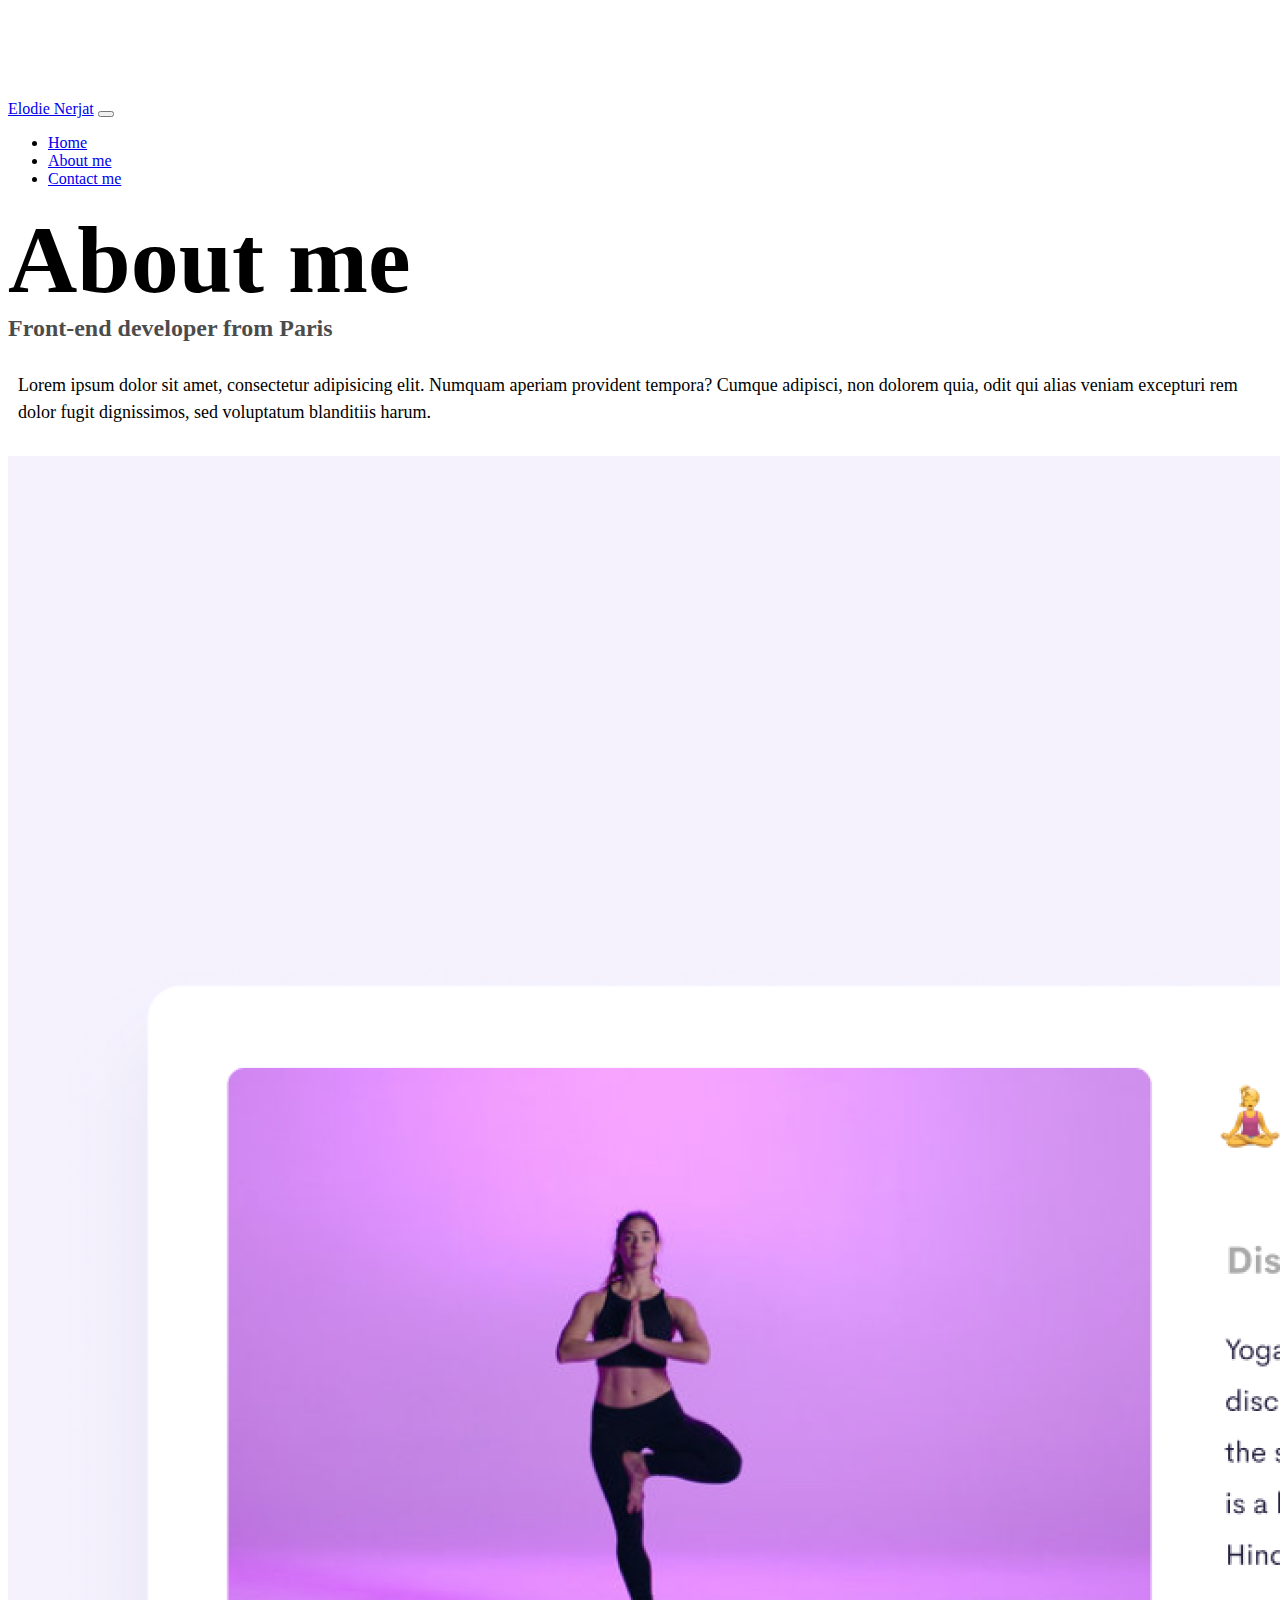
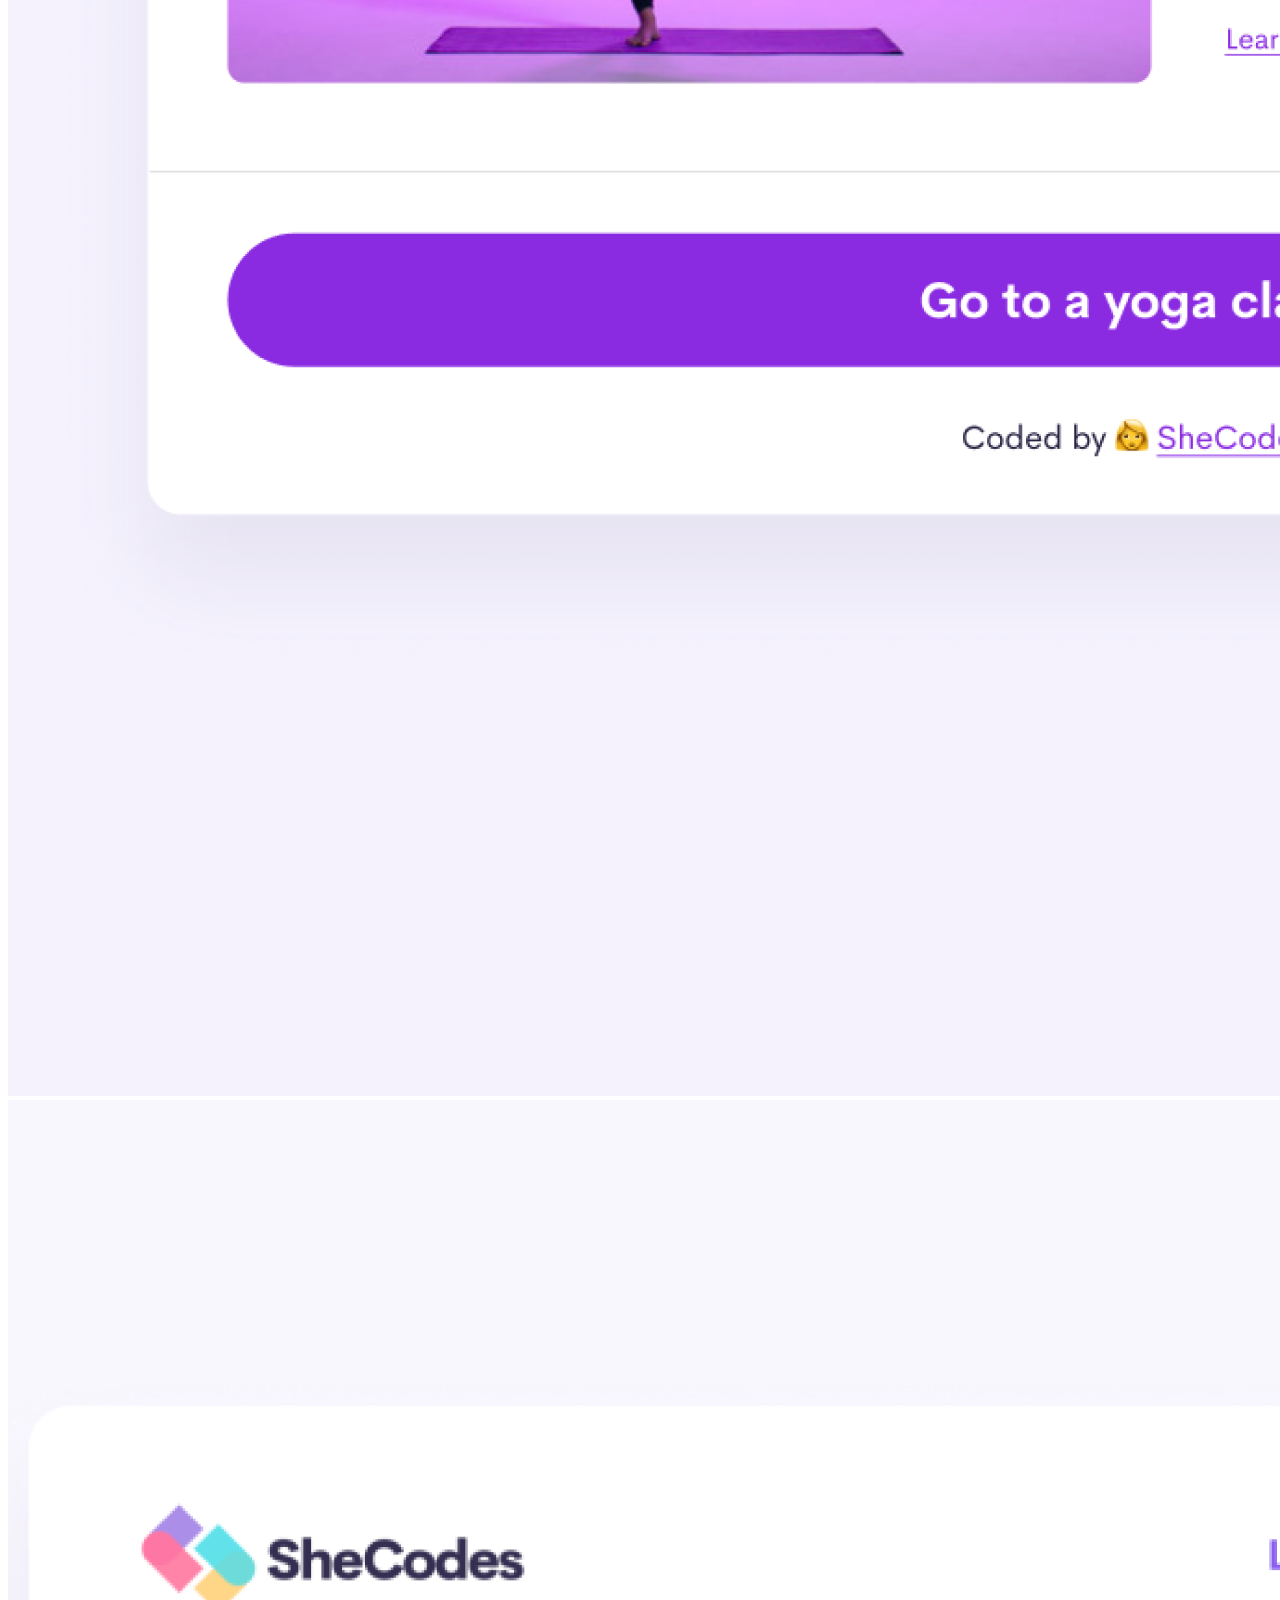
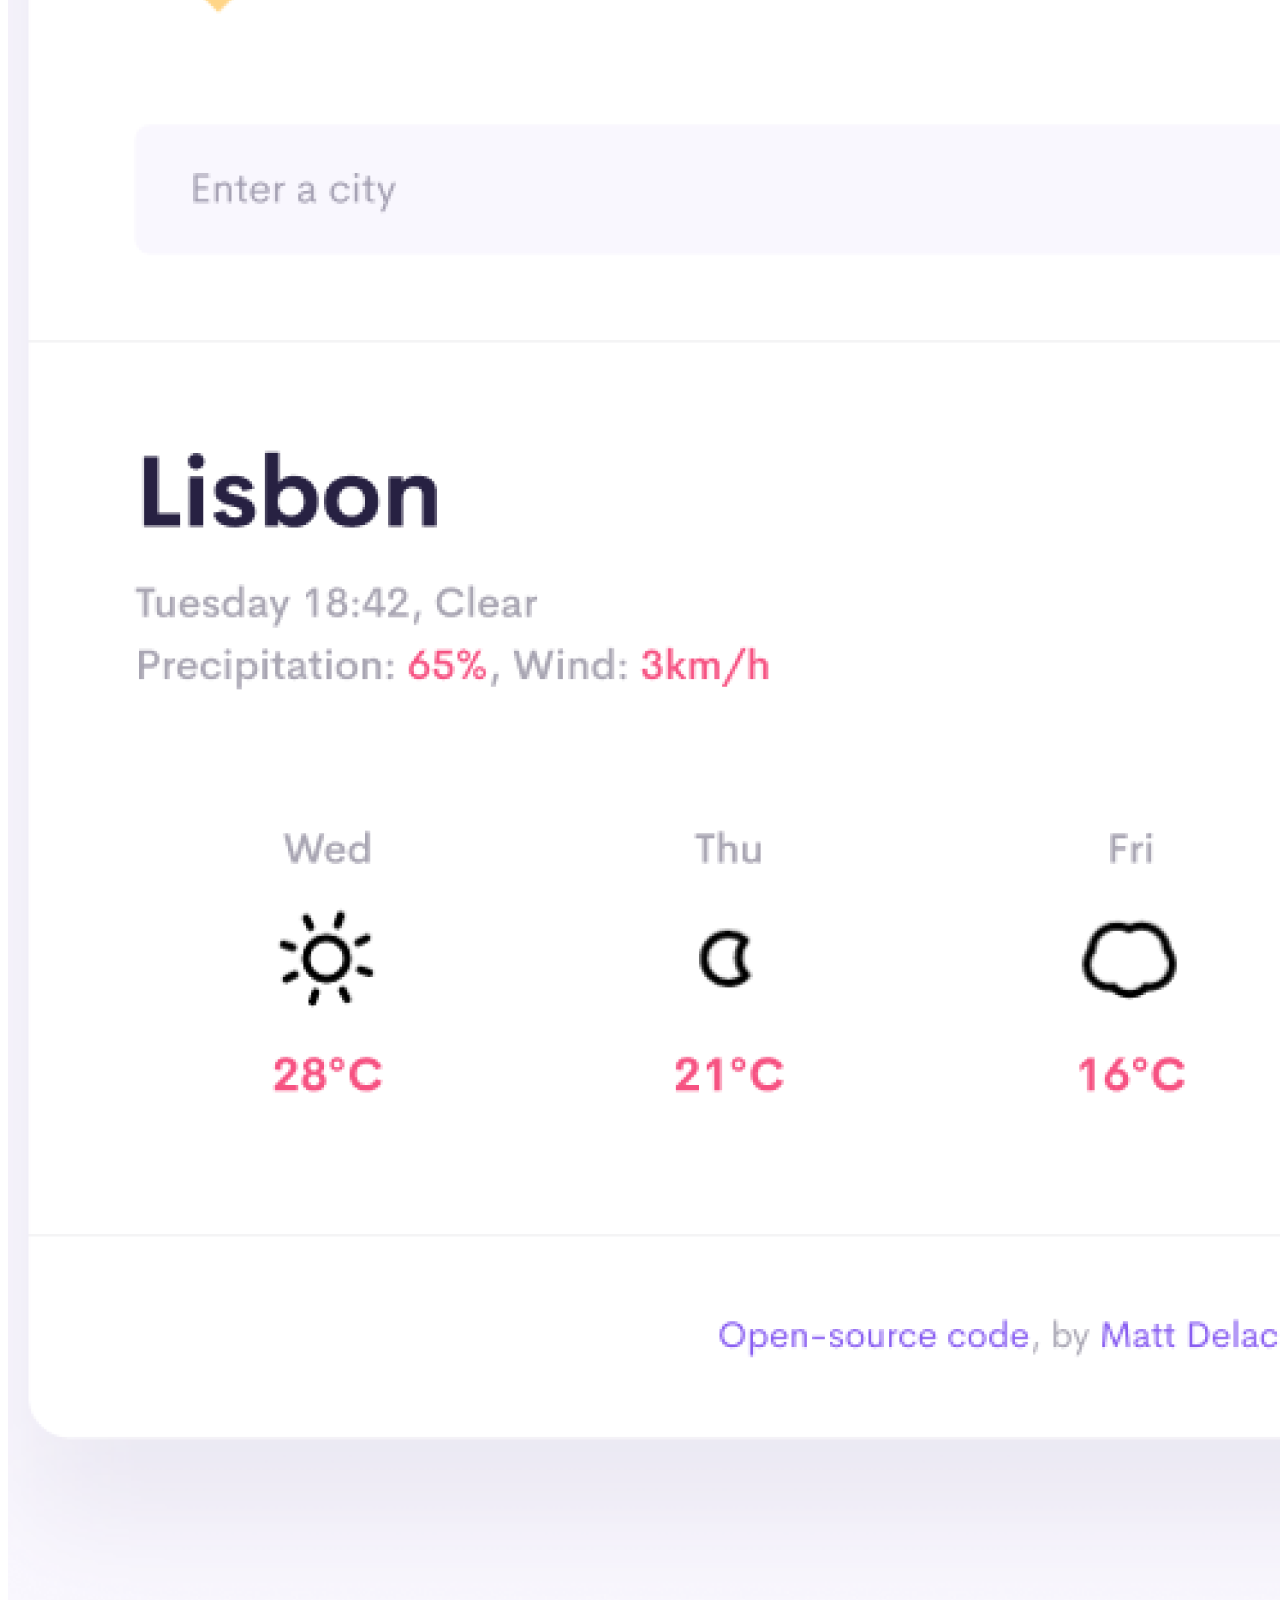
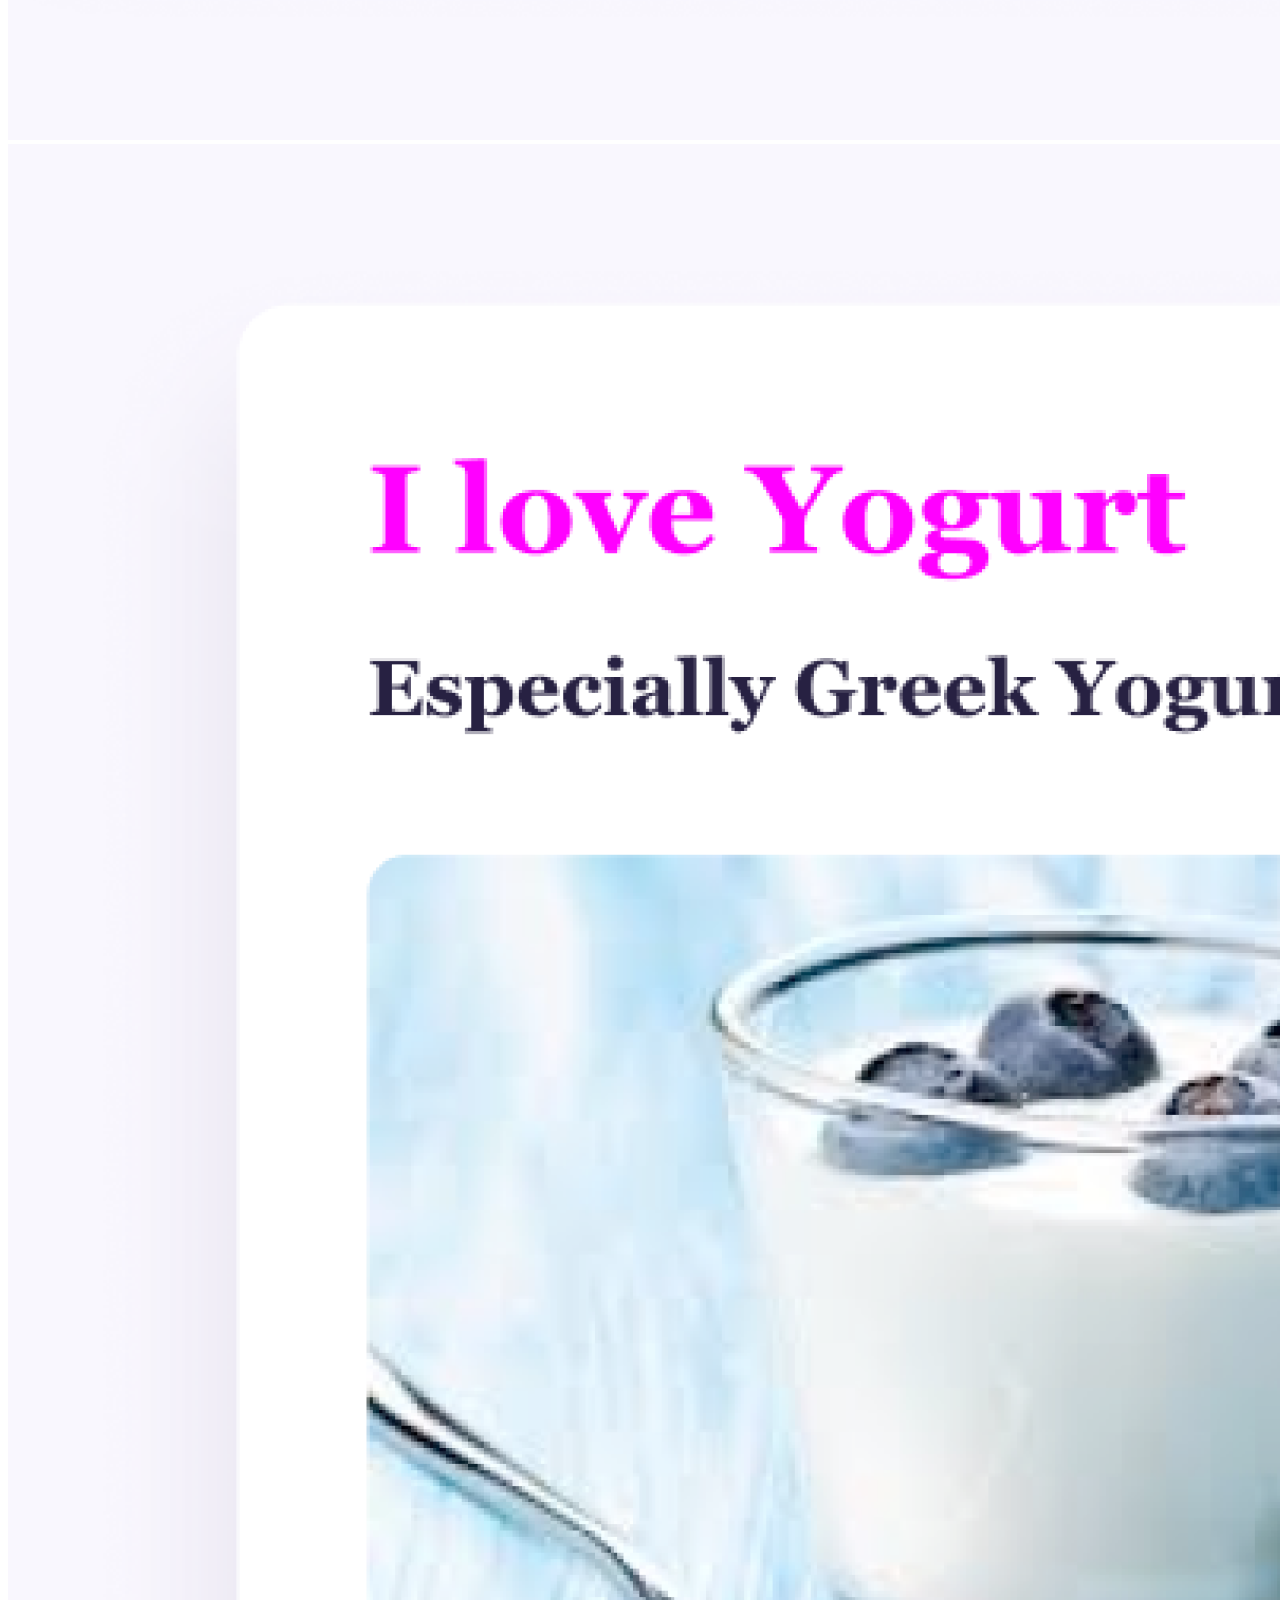
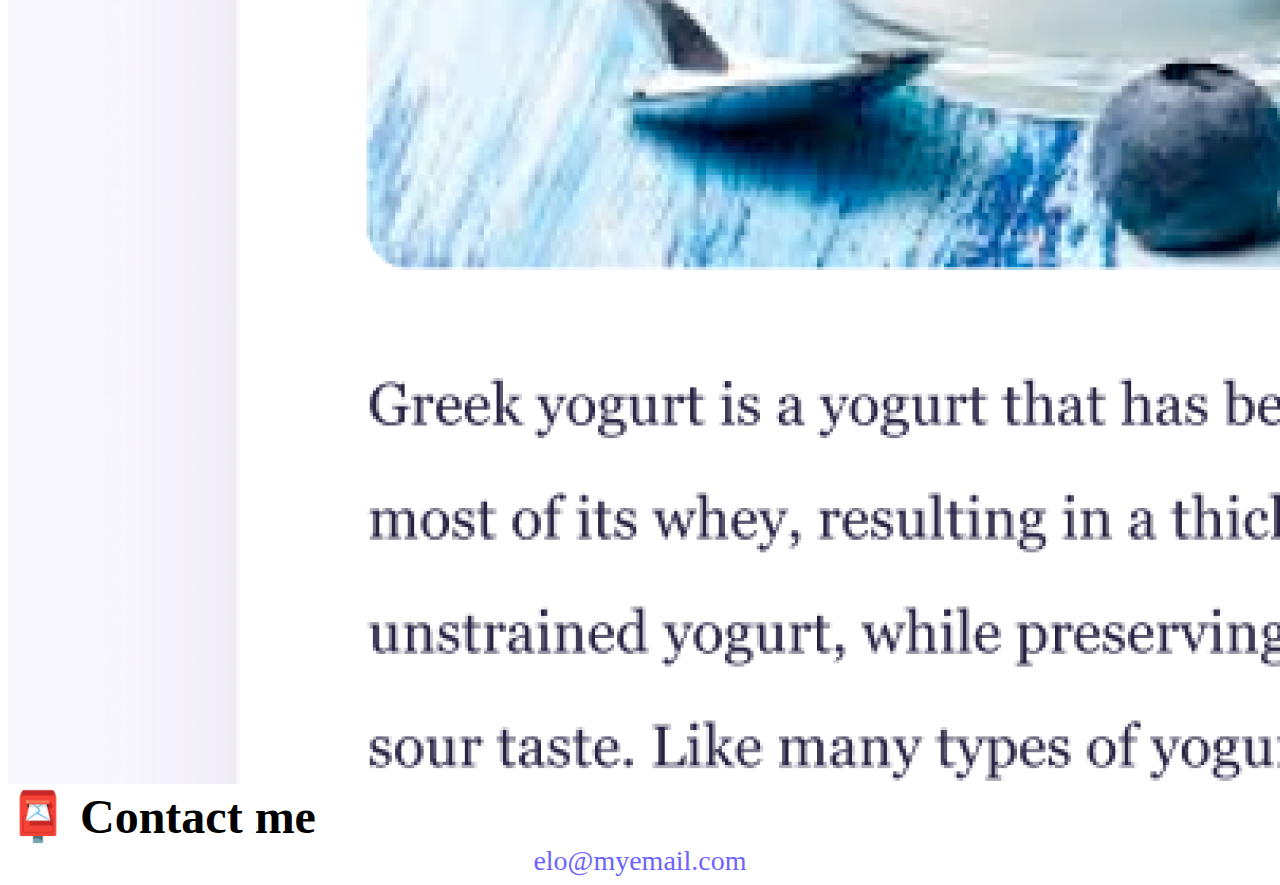
==== about.html @ ad24f37c "Created the initial html files structure and style.css file with some content" ====
<!DOCTYPE html>
<html lang="en">
  <head>
    <meta charset="UTF-8" />
    <meta http-equiv="X-UA-Compatible" content="IE=edge" />
    <meta name="viewport" content="width=device-width, initial-scale=1.0" />
    <link
      href="https://cdn.jsdelivr.net/npm/bootstrap@5.0.0-beta2/dist/css/bootstrap.min.css"
      rel="stylesheet"
      integrity="sha384-BmbxuPwQa2lc/FVzBcNJ7UAyJxM6wuqIj61tLrc4wSX0szH/Ev+nYRRuWlolflfl"
      crossorigin="anonymous"
    />
    <script
      src="https://cdn.jsdelivr.net/npm/bootstrap@5.0.0-beta2/dist/js/bootstrap.bundle.min.js"
      integrity="sha384-b5kHyXgcpbZJO/tY9Ul7kGkf1S0CWuKcCD38l8YkeH8z8QjE0GmW1gYU5S9FOnJ0"
      crossorigin="anonymous"
    ></script>
    <link rel="stylesheet" href="/css/style.css" />
    <title>About - Elodie Nerjat</title>
  </head>
  <body>
    <nav class="navbar navbar-expand-lg navbar-light bg-light fixed-top">
      <div class="container">
        <a class="navbar-brand" href="/">Elodie Nerjat</a>
        <button
          class="navbar-toggler"
          type="button"
          data-bs-toggle="collapse"
          data-bs-target="#navbarNav"
          aria-controls="navbarNav"
          aria-expanded="false"
          aria-label="Toggle navigation"
        >
          <span class="navbar-toggler-icon"></span>
        </button>
        <div class="collapse navbar-collapse" id="navbarNav">
          <ul class="navbar-nav">
            <li class="nav-item">
              <a class="nav-link" aria-current="page" href="/">Home</a>
            </li>
            <li class="nav-item">
              <a class="nav-link active" href="/about.html">About me</a>
            </li>
            <li class="nav-item">
              <a class="nav-link" href="/about.html#contact">Contact me</a>
            </li>
          </ul>
        </div>
      </div>
    </nav>
    <h1 class="text-center">About me</h1>
    <h3 class="text-center">Front-end developer from Paris</h3>
    <div class="about-paragraphs text-center">
      <p>
        Lorem ipsum dolor sit amet, consectetur adipisicing elit. Numquam
        aperiam provident tempora? Cumque adipisci, non dolorem quia, odit qui
        alias veniam excepturi rem dolor fugit dignissimos, sed voluptatum
        blanditiis harum.
      </p>
    </div>
    <div class="container">
      <div class="row">
        <div class="col-sm-4">
          <img src="images/yoga.png" class="img-fluid p-2 shadow rounded" />
        </div>
        <div class="col-sm-4">
          <img src="images/weather.png" class="img-fluid p-2 shadow rounded" />
        </div>
        <div class="col-sm-4">
          <img src="images/yogurt.png" class="img-fluid p-2 shadow rounded" />
        </div>
      </div>
    </div>
    <div id="contact" class="mt-5">
      <h2 class="text-center">📮 Contact me</h2>
      <a href="mailto:elo@myemail.com" class="email-link"> elo@myemail.com </a>
    </div>
  </body>
</html>
---- css/style.css ----
:root {
  --primary-color: #6c63ff;
  --secondary-color: #f5f2fe;
  --box-shadow: 0 5px 10px rgba(0, 0, 0, 0.3);
}

body {
  margin-top: 100px;
}

h1,
h2,
h3 {
  margin: 0;
}

h1 {
  font-size: 96px;
}

h2 {
  font-size: 48px;
}

h3 {
  font-size: 24px;
  opacity: 0.7;
}

p {
  font-size: 18px;
  line-height: 1.5;
}

.navigation-links {
  display: flex;
  margin-top: 40px;
  justify-content: center;
}

.navigation-links a {
  margin: 20px;
}

.primary-link {
  border-radius: 4px;
  padding: 20px 15px;
  text-decoration: none;
  text-transform: capitalize;
  background: var(--primary-color);
  box-shadow: var(--box-shadow);
  color: white;
}

.secondary-link {
  border-radius: 4px;
  padding: 20px 15px;
  text-decoration: none;
  text-transform: capitalize;
  color: var(--primary-color);
  border: 1px solid var(--primary-color);
}

.homepage-link {
  color: var(--primary-color);
  text-align: center;
  display: block;
}

.about-paragraphs {
  margin: 30px 0;
}

.about-paragraphs p {
  margin: 10px;
}

.email-link {
  display: flex;
  justify-content: center;
  color: var(--primary-color);
  font-size: 28px;
  text-decoration: none;
}

.email-link:hover {
  text-decoration: underline;
}
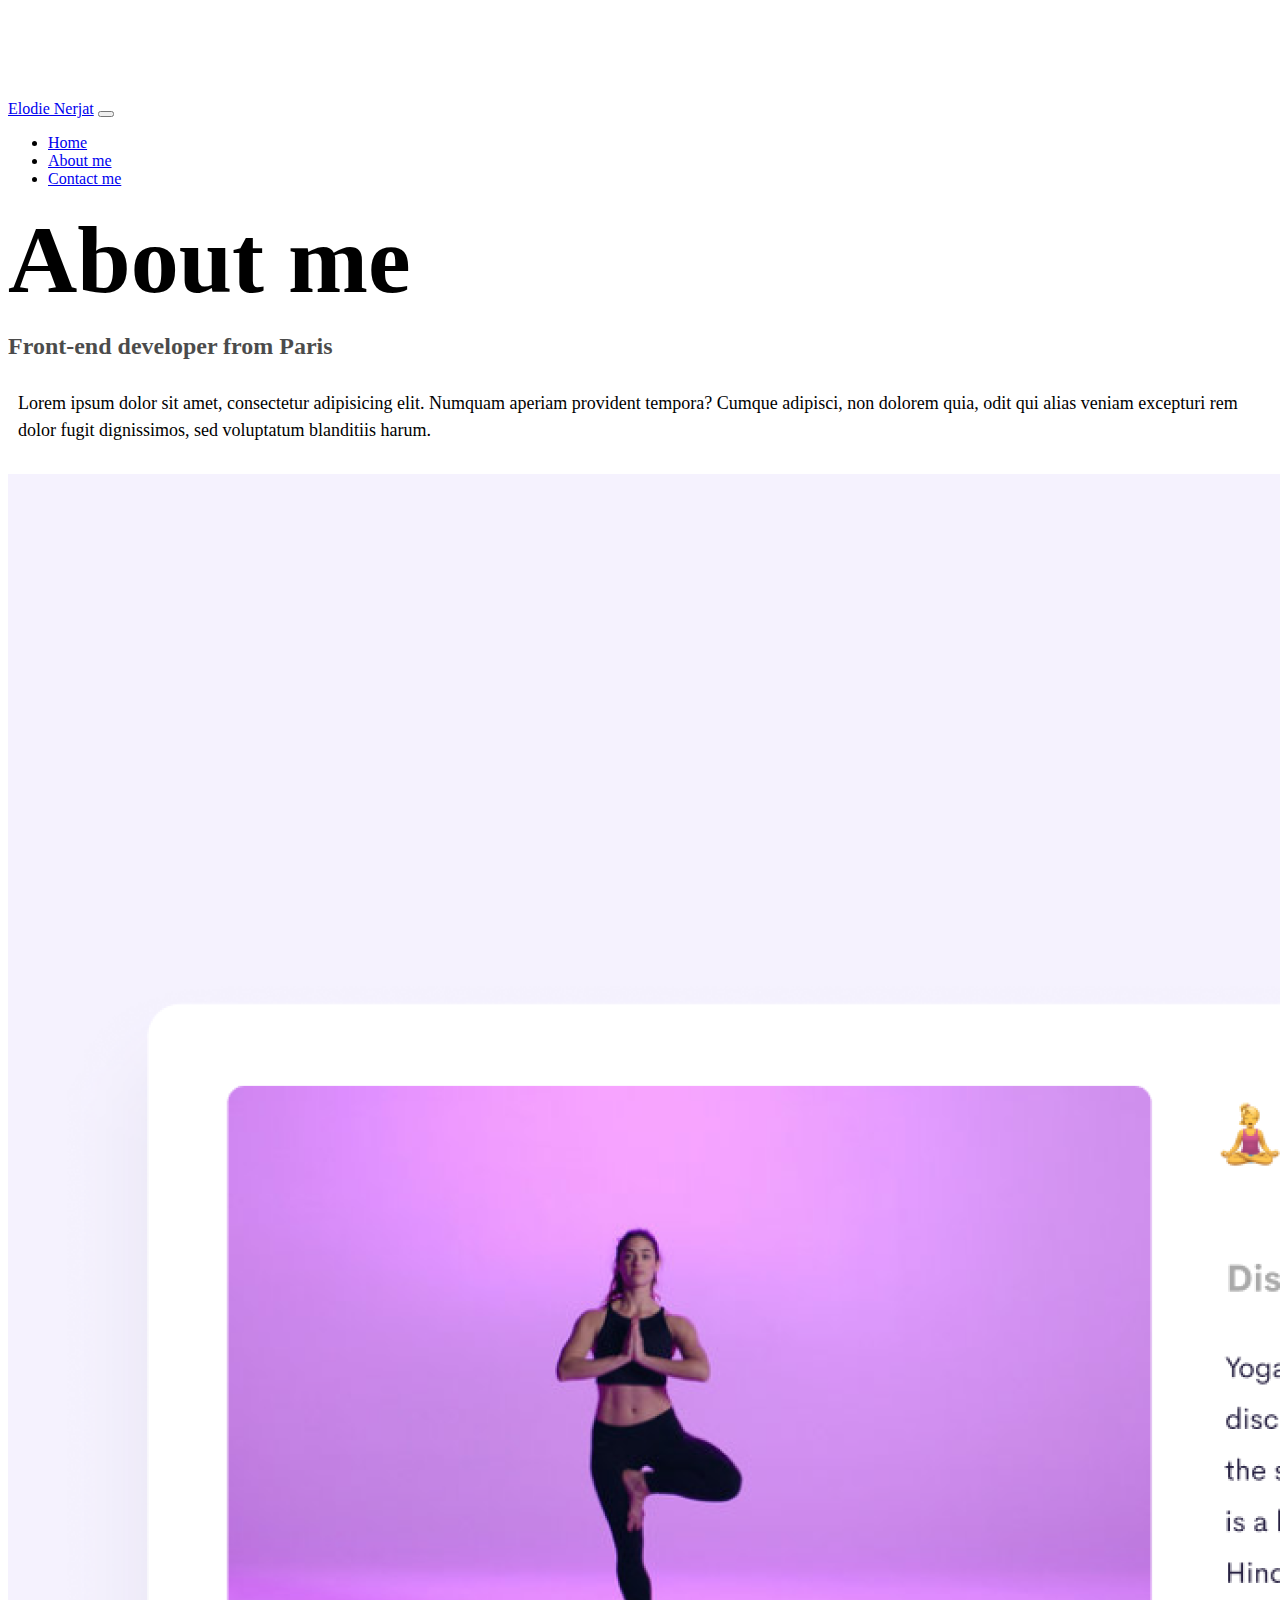
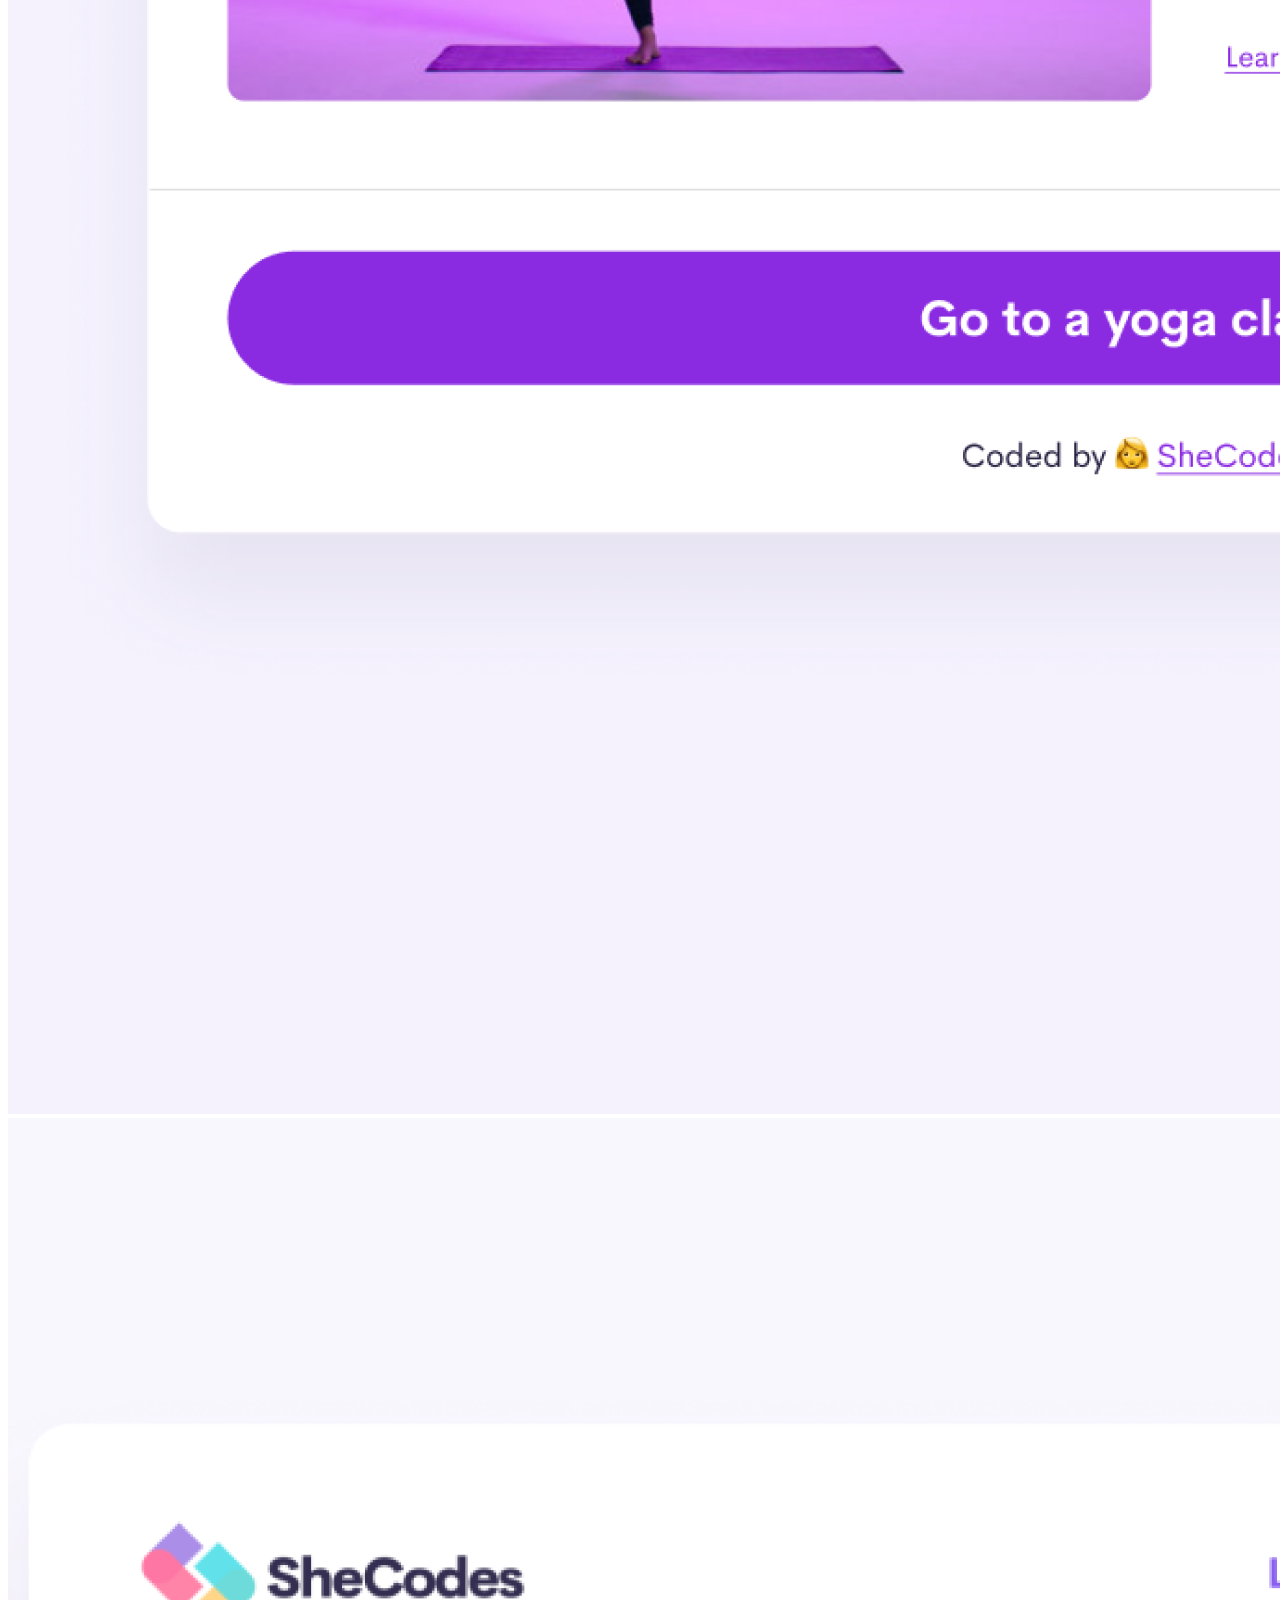
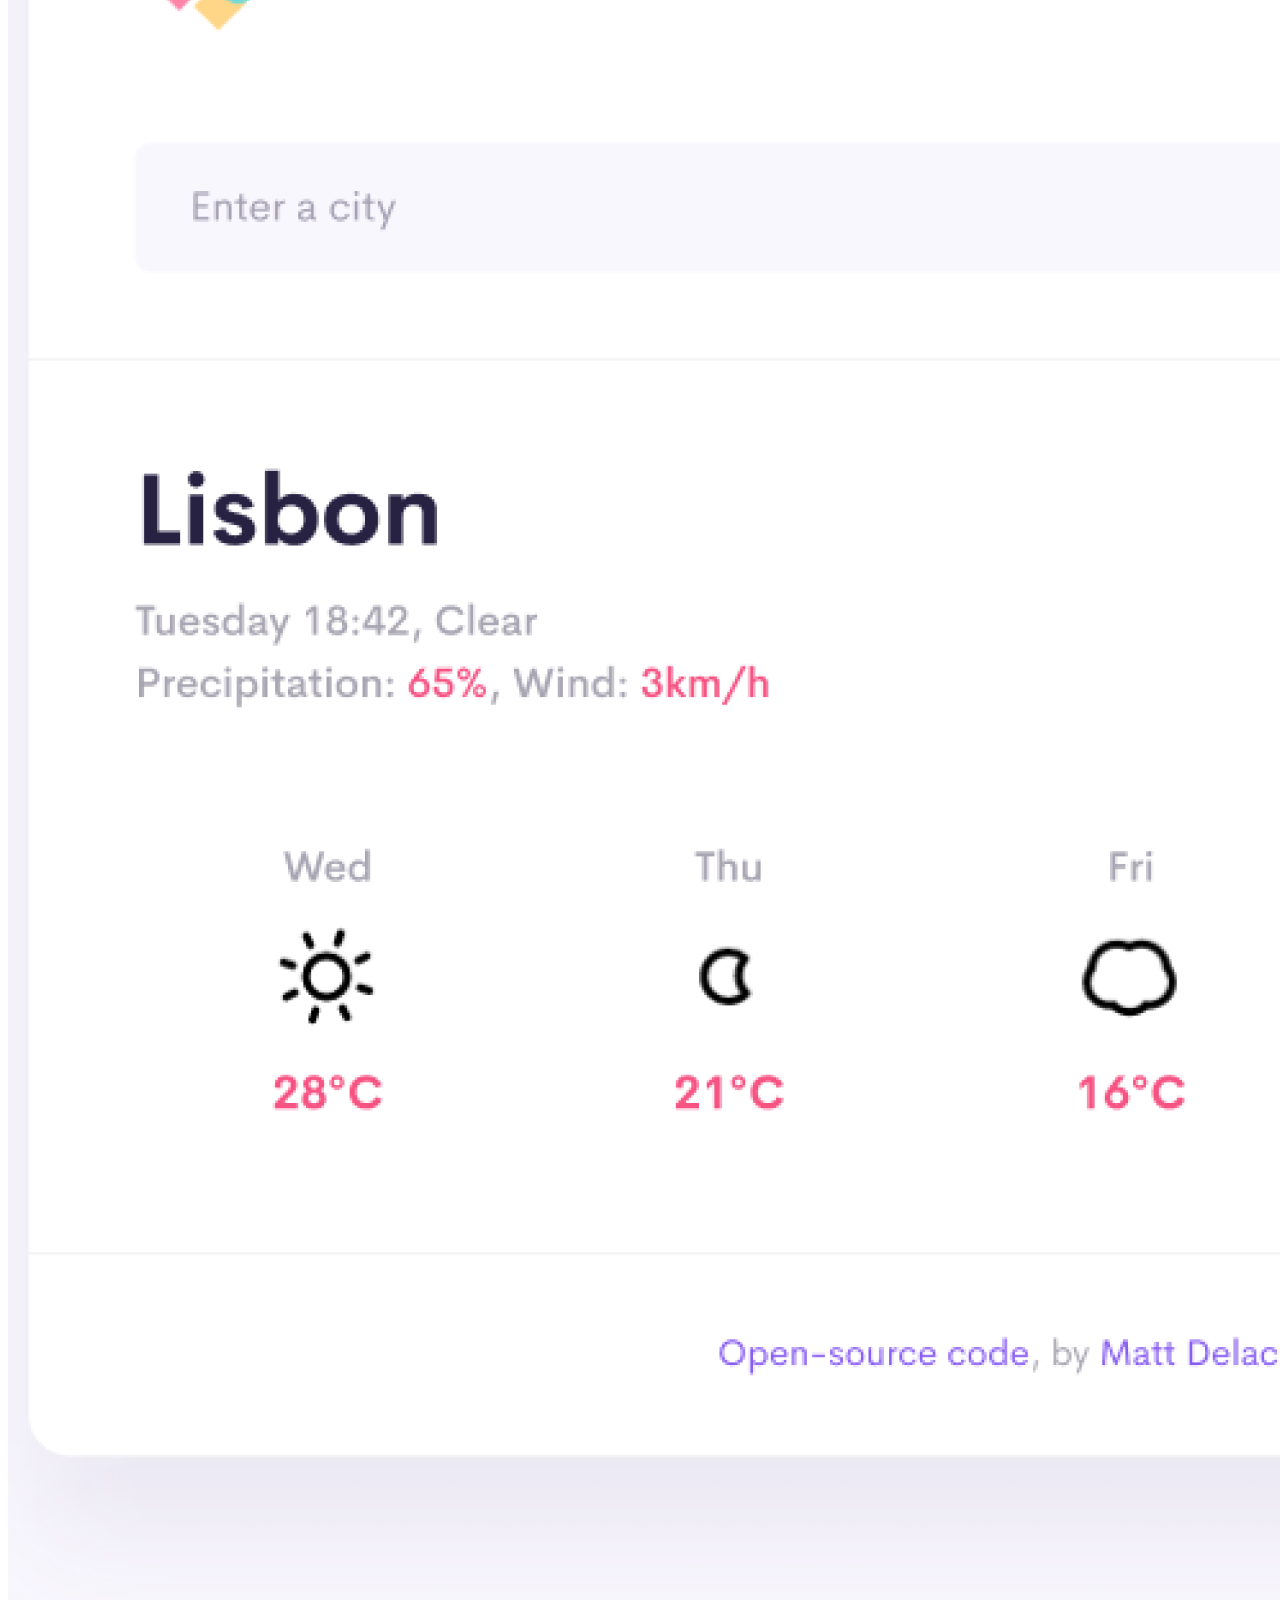
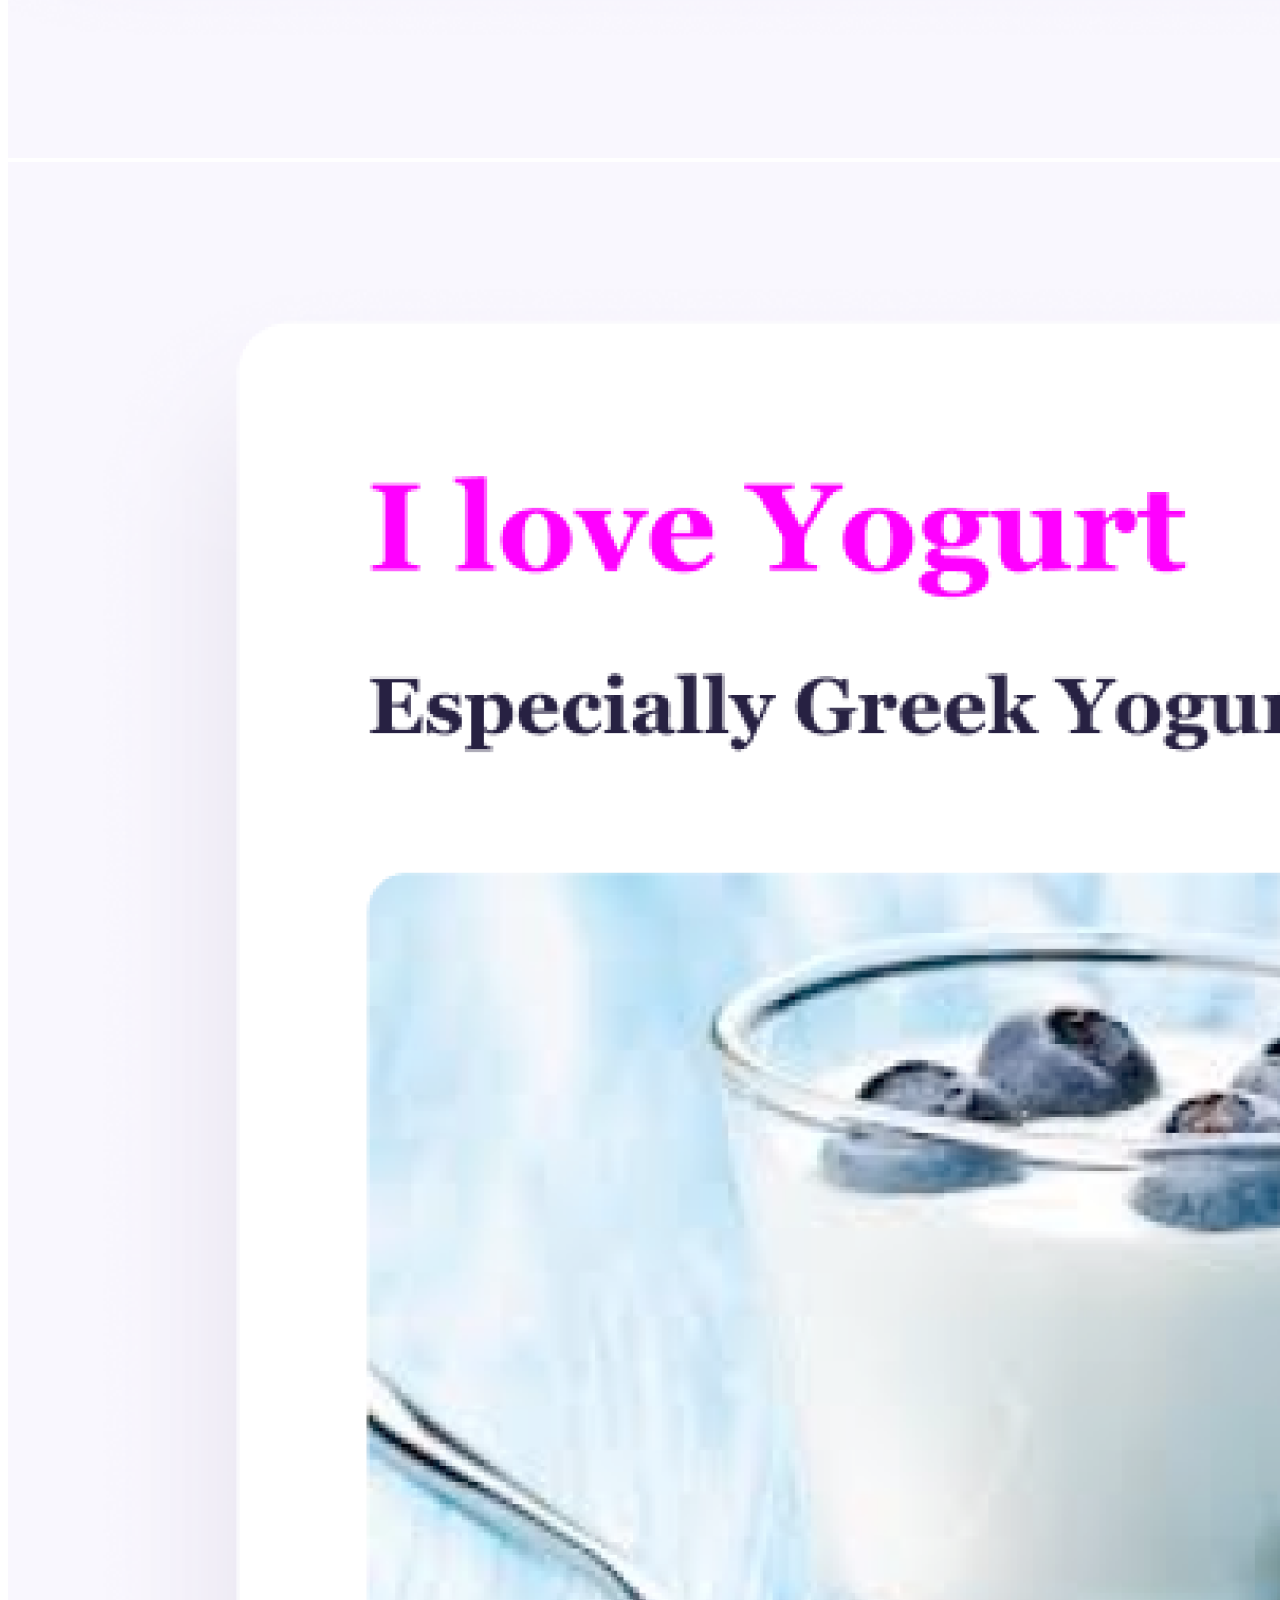
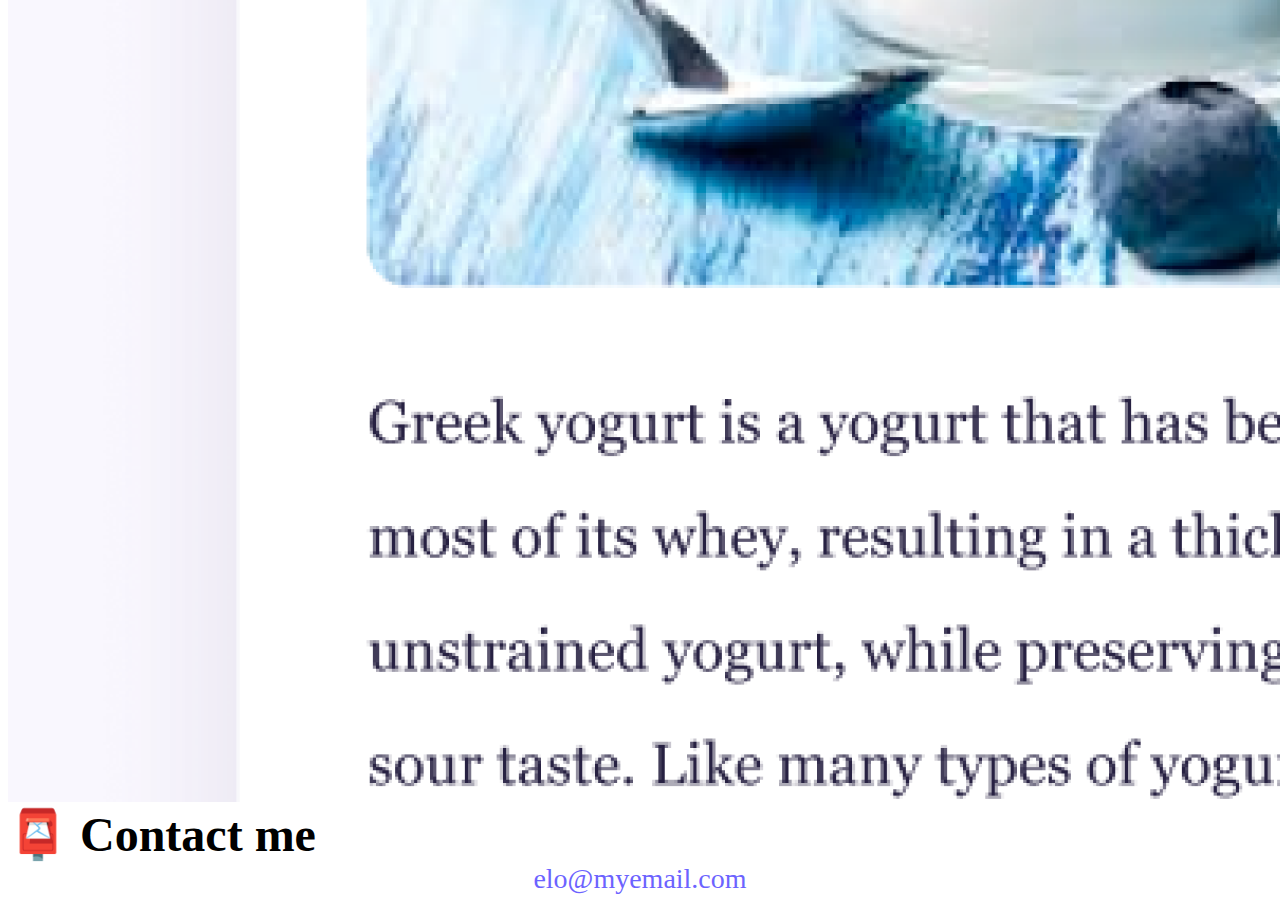
==== commit 5c0d2b43: "Improved mobile devices experience and made the website SEO friendly" ====
--- a/about.html
+++ b/about.html
@@ -2,6 +2,10 @@
 <html lang="en">
   <head>
     <meta charset="UTF-8" />
+    <meta
+      name="description"
+      content="Here you can find out more about Elodie Nerjat"
+    />
     <meta http-equiv="X-UA-Compatible" content="IE=edge" />
     <meta name="viewport" content="width=device-width, initial-scale=1.0" />
     <link
@@ -48,10 +52,11 @@
         </div>
       </div>
     </nav>
-    <h1 class="text-center">About me</h1>
-    <h3 class="text-center">Front-end developer from Paris</h3>
+    <h1 class="text-center primary-title">About me</h1>
+    <br />
+    <h3 class="text-center third-title">Front-end developer from Paris</h3>
     <div class="about-paragraphs text-center">
-      <p>
+      <p class="text">
         Lorem ipsum dolor sit amet, consectetur adipisicing elit. Numquam
         aperiam provident tempora? Cumque adipisci, non dolorem quia, odit qui
         alias veniam excepturi rem dolor fugit dignissimos, sed voluptatum
@@ -61,19 +66,37 @@
     <div class="container">
       <div class="row">
         <div class="col-sm-4">
-          <img src="images/yoga.png" class="img-fluid p-2 shadow rounded" />
+          <img
+            src="images/yoga.png"
+            alt="yoga project"
+            class="img-fluid p-2 shadow rounded"
+          />
         </div>
         <div class="col-sm-4">
-          <img src="images/weather.png" class="img-fluid p-2 shadow rounded" />
+          <img
+            src="images/weather.png"
+            alt="weather project"
+            class="img-fluid p-2 shadow rounded"
+          />
         </div>
         <div class="col-sm-4">
-          <img src="images/yogurt.png" class="img-fluid p-2 shadow rounded" />
+          <img
+            src="images/yogurt.png"
+            alt="yogurt project"
+            class="img-fluid p-2 shadow rounded"
+          />
         </div>
       </div>
     </div>
     <div id="contact" class="mt-5">
-      <h2 class="text-center">📮 Contact me</h2>
-      <a href="mailto:elo@myemail.com" class="email-link"> elo@myemail.com </a>
+      <h2 class="text-center secondary-title">📮 Contact me</h2>
+      <a
+        href="mailto:elo@myemail.com"
+        class="email-link"
+        title="Email me here!"
+      >
+        elo@myemail.com
+      </a>
     </div>
   </body>
 </html>
--- a/css/style.css
+++ b/css/style.css
@@ -86,3 +86,33 @@
 .email-link:hover {
   text-decoration: underline;
 }
+
+@media (max-width: 576px) {
+  .primary-title {
+    font-size: 48px;
+  }
+  .secondary-title {
+    font-size: 38px;
+  }
+  .third-title {
+    font-size: 19px;
+  }
+  .text {
+    font-size: 16px;
+  }
+  .text-link {
+    font-size: 14px;
+  }
+  .description {
+    text-align: center;
+    width: 100%;
+  }
+  .last-description {
+    margin-bottom: 48px;
+    padding-bottom: 48px;
+  }
+  #contact {
+    margin-bottom: 28px;
+    padding-bottom: 28px;
+  }
+}
